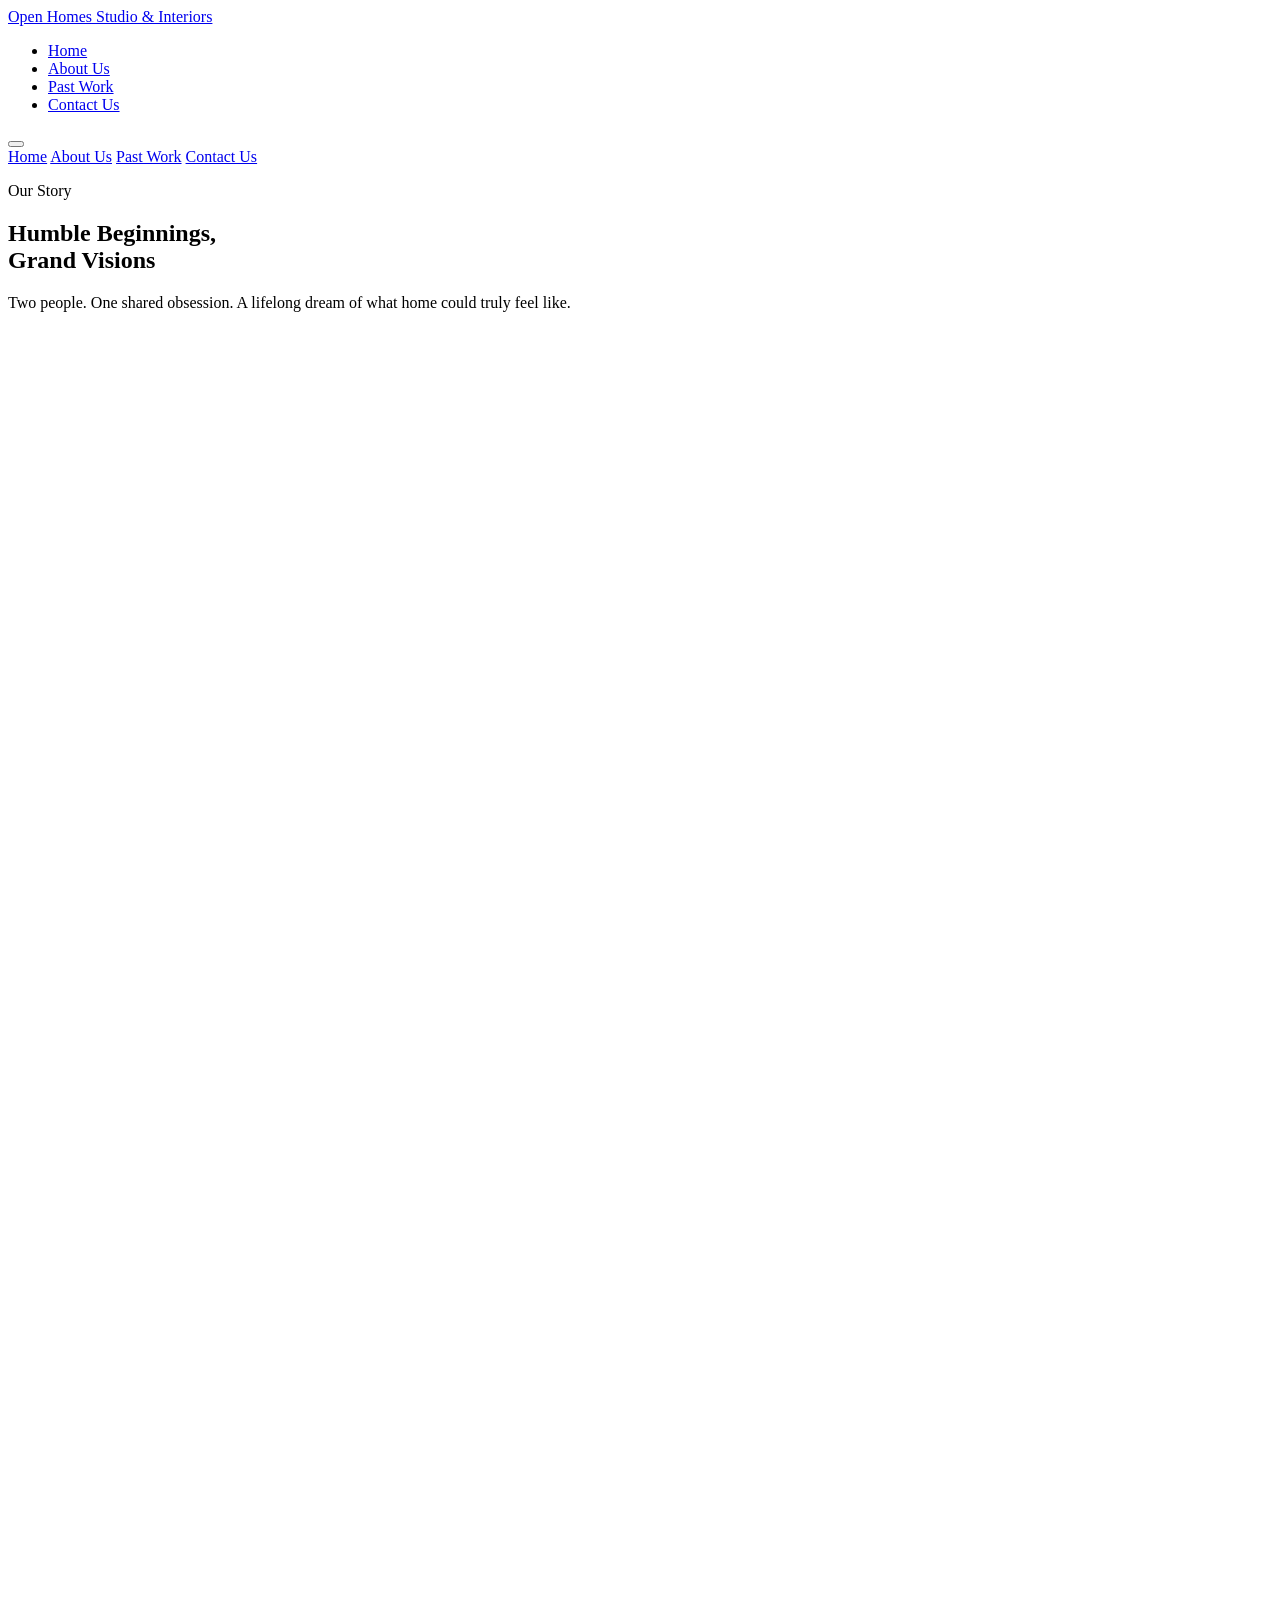
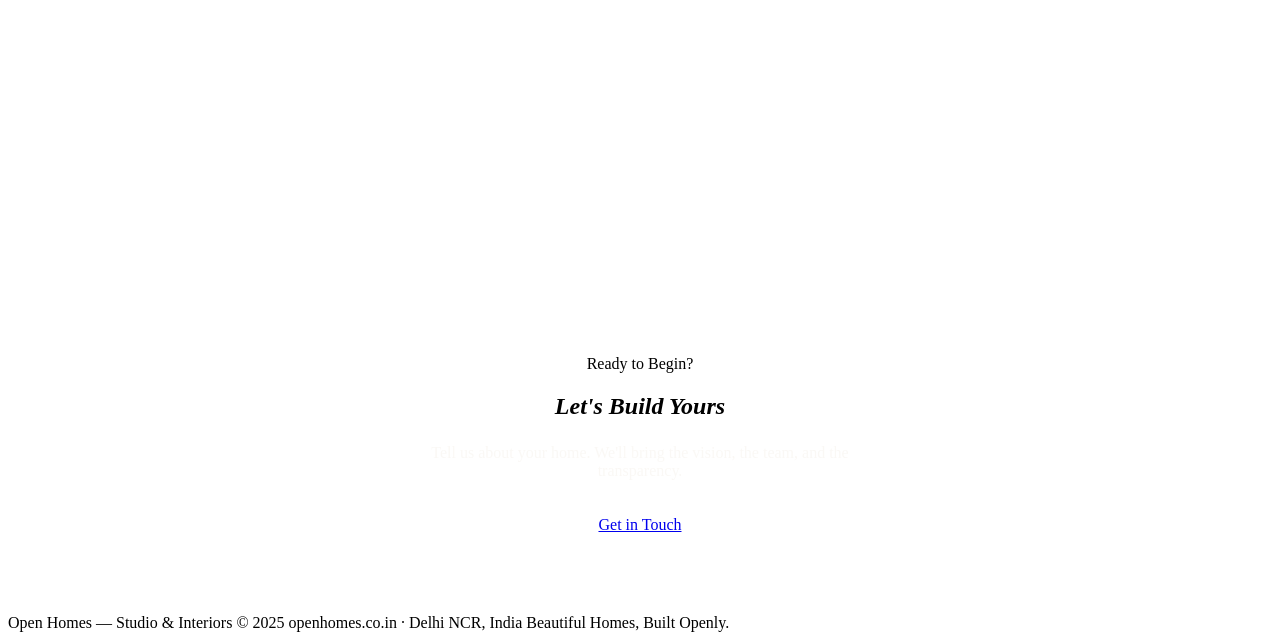
==== about.html @ 8b976450 "Add files via upload" ====
<!DOCTYPE html>
<html lang="en">
<head>
  <meta charset="UTF-8">
  <meta name="viewport" content="width=device-width, initial-scale=1.0">
  <title>About Us — Open Homes Studio &amp; Interiors</title>
  <meta name="description" content="The story behind Open Homes — a father-son duo who turned a lifelong dream of openness and light into a studio built on transparency and beautiful craft.">
  <link rel="stylesheet" href="css/style.css">
  <style>
    .reveal { opacity: 0; transform: translateY(28px); transition: opacity 0.7s ease, transform 0.7s ease; }
    .reveal.revealed { opacity: 1; transform: none; }
    .values-row {
      max-width: var(--max-w); margin: 80px auto 0;
      display: grid; grid-template-columns: repeat(3,1fr); gap: 2px;
      background: var(--border); border-radius: 4px; overflow:hidden;
    }
    .value-block { background: var(--white); padding: 36px 28px; }
    .value-block h4 { font-family: var(--font-display); font-size:1.3rem; margin-bottom: 10px; }
    .value-num { font-family: var(--font-display); font-size: 3rem; color: var(--gold); opacity: 0.25; line-height:1; margin-bottom: 8px; }
    @media(max-width:768px){
      .values-row { grid-template-columns: 1fr; }
    }
  </style>
</head>
<body>

<nav id="mainNav">
  <a href="index.html" class="nav-brand">
    <span class="brand-name">Open Homes</span>
    <span class="brand-tag">Studio &amp; Interiors</span>
  </a>
  <ul class="nav-links">
    <li><a href="index.html">Home</a></li>
    <li><a href="about.html">About Us</a></li>
    <li><a href="work.html">Past Work</a></li>
    <li><a href="contact.html" class="nav-cta">Contact Us</a></li>
  </ul>
  <button class="nav-hamburger" id="navHamburger" aria-label="Menu">
    <span></span><span></span><span></span>
  </button>
</nav>
<div class="mobile-menu" id="mobileMenu">
  <a href="index.html">Home</a>
  <a href="about.html">About Us</a>
  <a href="work.html">Past Work</a>
  <a href="contact.html">Contact Us</a>
</div>

<!-- HERO -->
<section id="about-hero">
  <p class="section-eyebrow">Our Story</p>
  <h1>Humble Beginnings,<br>Grand Visions</h1>
  <p>Two people. One shared obsession. A lifelong dream of what home could truly feel like.</p>
</section>

<!-- STORY SECTIONS -->
<section id="about-story">

  <!-- Chapter 1 -->
  <div class="about-story-grid reveal" style="max-width:var(--max-w);margin:0 auto 80px;">
    <div class="about-img-block ph-1">
      [ Rajiv — Dubai days ]
    </div>
    <div class="about-text">
      <p class="section-eyebrow">Chapter One</p>
      <h2>A Dream Deferred in Dubai</h2>
      <div class="threshold"></div>
      <p>
        Rajiv spent over two decades in Dubai building a career, a family and a quiet collection of things he admired: the way sunlight moves across a polished stone floor, the weight of a well-made door handle, the way a room can feel like an exhale.
      </p>
      <p>
        Living in the Gulf exposed him to a standard of residential design India rarely talked about — and a transparency of process he had come to expect. When he decided to return home, he did not want to compromise. He wanted to build that house. The right one. His way.
      </p>
      <p>
        What followed was not simple. Finding craftsmen who understood his vision was hard. Finding an interior firm that would be open about costs, timelines and trade-offs was harder. He ended up doing much of it himself — learning, failing, starting over.
      </p>
    </div>
  </div>

  <!-- Chapter 2 -->
  <div class="about-story-grid reverse reveal" style="max-width:var(--max-w);margin:0 auto 80px;">
    <div class="about-img-block ph-3">
      [ Arjun — IIT / IIM days ]
    </div>
    <div class="about-text">
      <p class="section-eyebrow">Chapter Two</p>
      <h2>The Son Who Couldn't Stop Building</h2>
      <div class="threshold"></div>
      <p>
        Arjun's IIT-Delhi engineering years taught him to see problems as systems. His IIM-Ahmedabad MBA sharpened his instinct for what clients really want versus what they say they want. But what neither institution taught him — and what living in one flat after another slowly did — was how much a home can diminish you.
      </p>
      <p>
        Cramped corridors. No cross-ventilation. Rooms that never caught morning light. A kitchen that faced a wall. He began to realize that most homes in India were designed around maximising square footage sold, not around maximising how alive you felt inside them.
      </p>
      <p>
        So he started investing in homes. Doing them up. Moving. Doing another one. Each time getting better — more precise about materials, more experimental with layout, more confident about what "openness" actually meant in a built space. By the third home, his friends were asking him to do theirs.
      </p>
    </div>
  </div>

  <!-- Chapter 3 -->
  <div class="about-story-grid reveal" style="max-width:var(--max-w);margin:0 auto 0;">
    <div class="about-img-block ph-2">
      [ Father + Son — First Site Visit ]
    </div>
    <div class="about-text">
      <p class="section-eyebrow">Chapter Three</p>
      <h2>Where Open Homes Began</h2>
      <div class="threshold"></div>
      <p>
        When Rajiv's villa project started, Arjun joined him. It was the first time they worked together on something neither fully controlled — and the first time they realized how much their perspectives complemented each other. Rajiv's eye for the luxurious. Arjun's discipline around process and cost.
      </p>
      <p>
        The villa turned out beautifully. Fittings imported from Dubai — Gessi taps, Porcelanosa tiles, crystal chandeliers. A team of craftsmen who spent weeks studying Pinterest boards until the execution was pixel-perfect. Civil changes that doubled the light in the living room. A home that felt, for the first time, like it was breathing.
      </p>
      <p>
        When three families on the same street asked "Who did this?", the answer became the business. Open Homes — Studio &amp; Interiors was born not from ambition, but from a shared answer to a question they had each spent years asking themselves: <em>why should beautiful homes be a secret?</em>
      </p>
    </div>
  </div>

  <!-- Philosophy Values -->
  <div style="max-width:var(--max-w);margin:100px auto 0;">
    <div class="text-center reveal">
      <p class="section-eyebrow">What We Stand For</p>
      <h2>The Open <span style="color:var(--gold)">Philosophy</span></h2>
      <div class="threshold-center"></div>
      <p style="max-width:520px;margin:0 auto 0">"Open" is not just our name. It is the lens through which we design every room and run every project.</p>
    </div>
  </div>

  <div class="values-row reveal">
    <div class="value-block">
      <div class="value-num">I</div>
      <h4>Open Design</h4>
      <p>We design for airflow, natural light and Vaastu alignment. Every layout change we propose starts with a single question: does this make the space breathe? We believe openness in a home is not a luxury — it is a right.</p>
    </div>
    <div class="value-block">
      <div class="value-num">II</div>
      <h4>Open Process</h4>
      <p>We share quotations line-by-line. We send weekly photo updates from the site. We tell you about delays before they become problems. We have never believed that keeping clients in the dark protects anyone — least of all the project.</p>
    </div>
    <div class="value-block">
      <div class="value-num">III</div>
      <h4>Open Sourcing</h4>
      <p>We do not have preferred vendor lock-ins. We source the best material for your brief — whether that is a local Rajasthani stone quarry, a Noida hardware market, or a supplier in Dubai who ships to India. Your home deserves the right material, not our margin.</p>
    </div>
  </div>

</section>

<!-- CTA -->
<section style="background:var(--charcoal);padding:80px 40px;text-align:center;">
  <p class="section-eyebrow" style="color:var(--gold)">Ready to Begin?</p>
  <h2 style="color:var(--ivory);font-style:italic;margin-bottom:24px;">Let's Build Yours</h2>
  <p style="color:rgba(247,243,238,0.6);max-width:440px;margin:0 auto 36px;">Tell us about your home. We'll bring the vision, the team, and the transparency.</p>
  <a href="contact.html" class="btn-primary">Get in Touch</a>
</section>

<footer>
  <span class="footer-brand">Open Homes — Studio &amp; Interiors</span>
  <span>© 2025 openhomes.co.in · Delhi NCR, India</span>
  <span>Beautiful Homes, Built Openly.</span>
</footer>

<script src="js/main.js"></script>
</body>
</html>
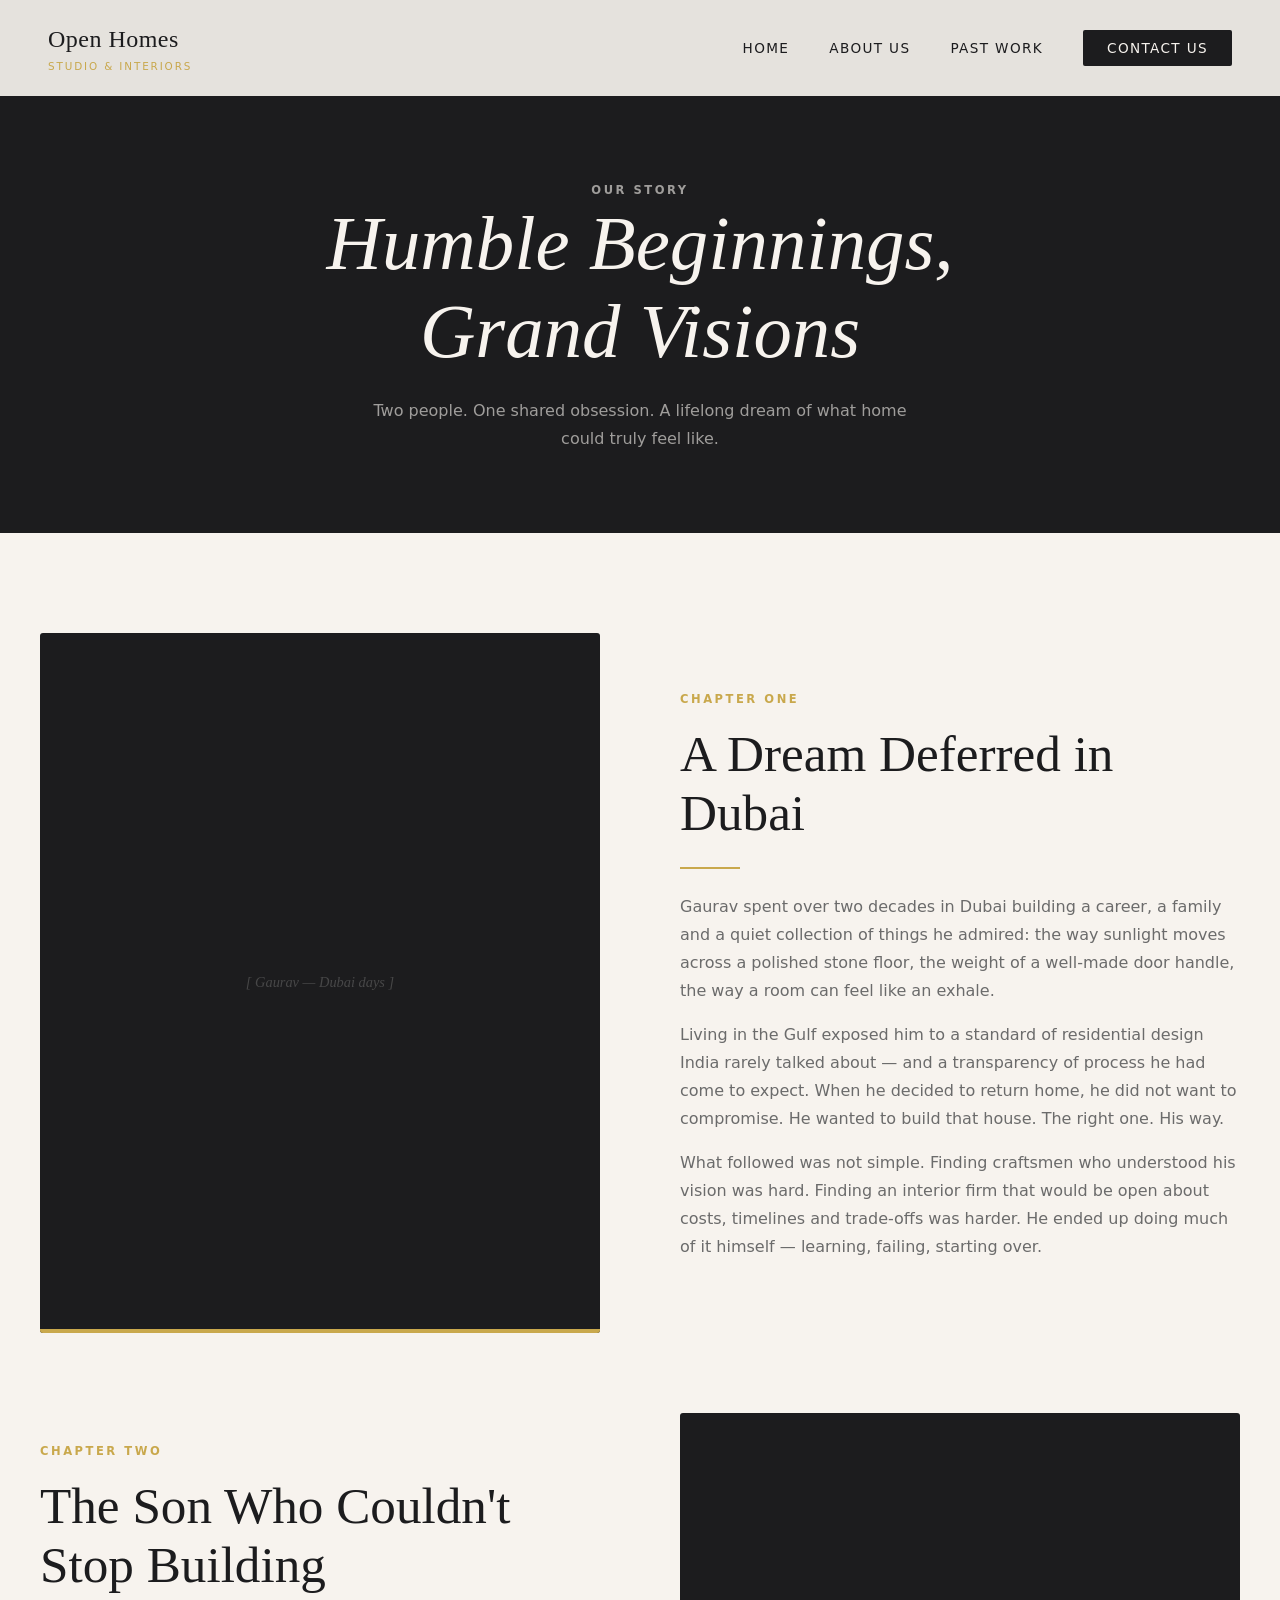
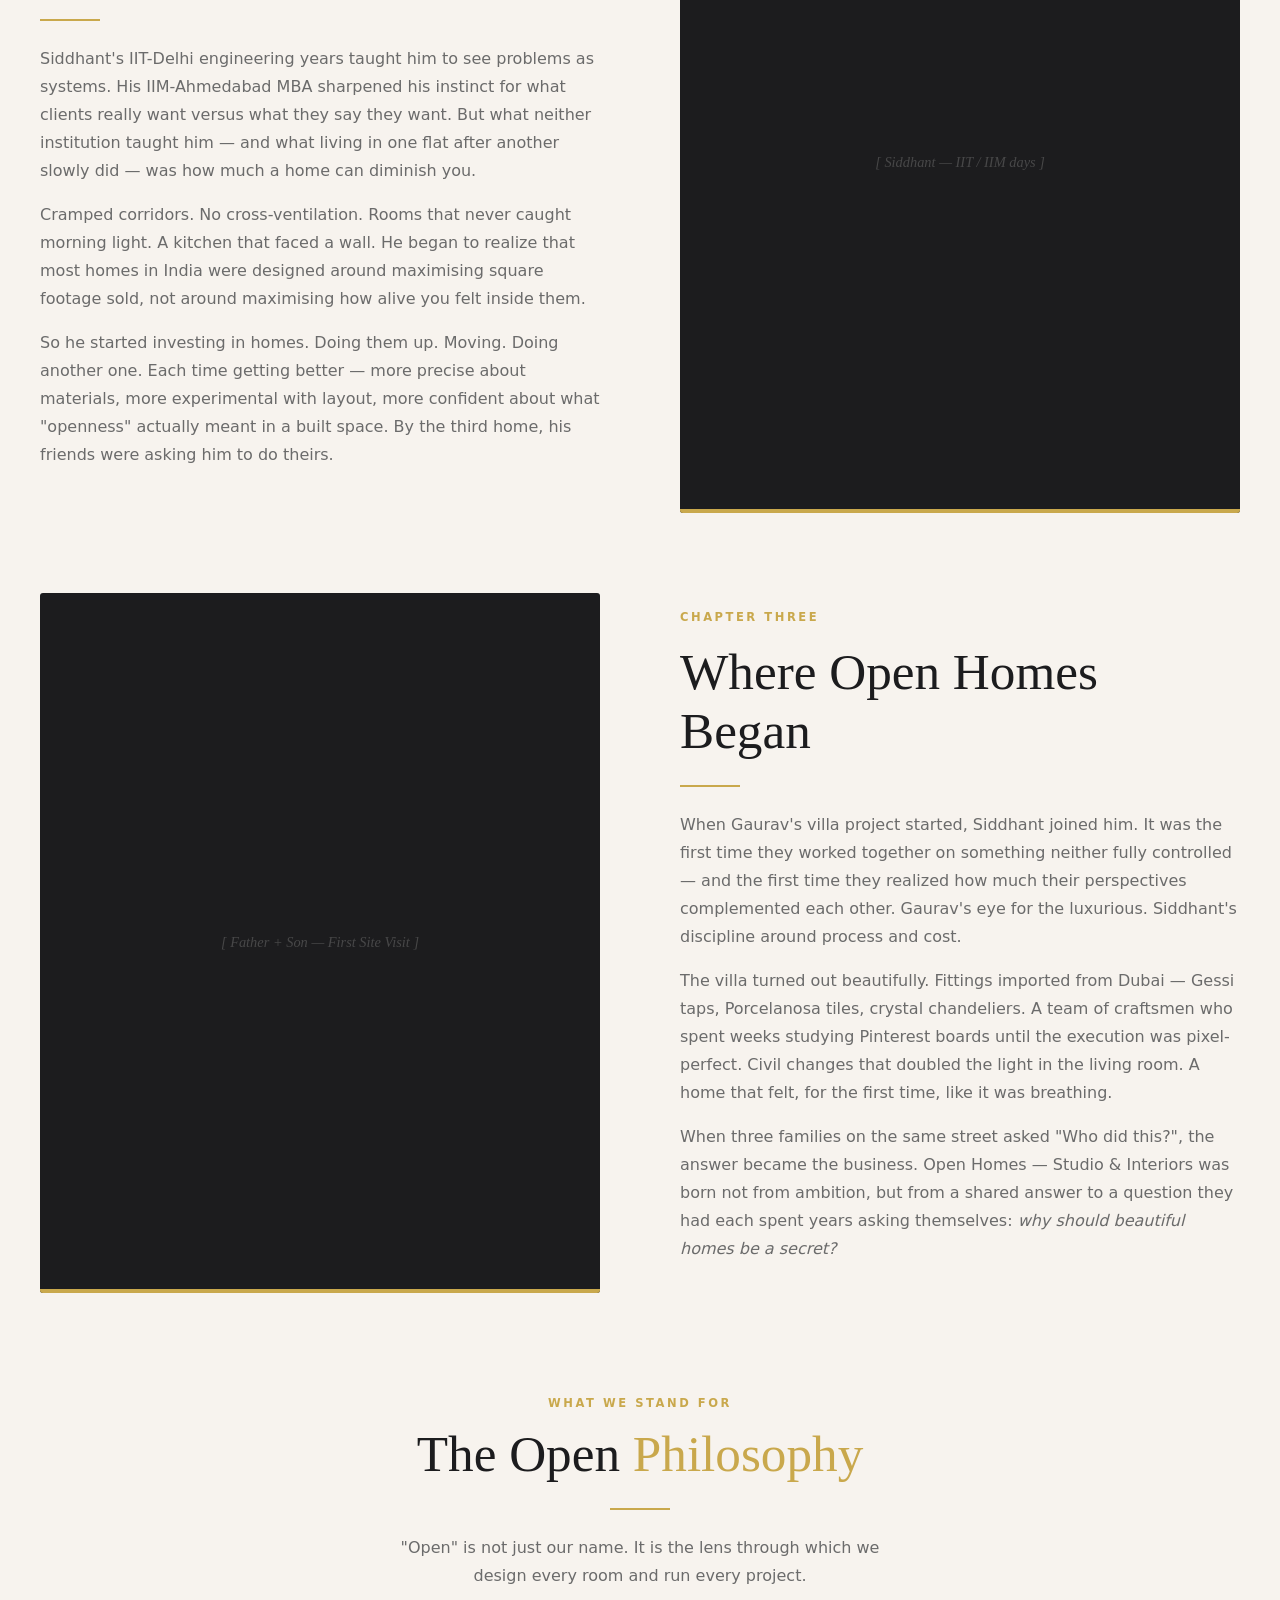
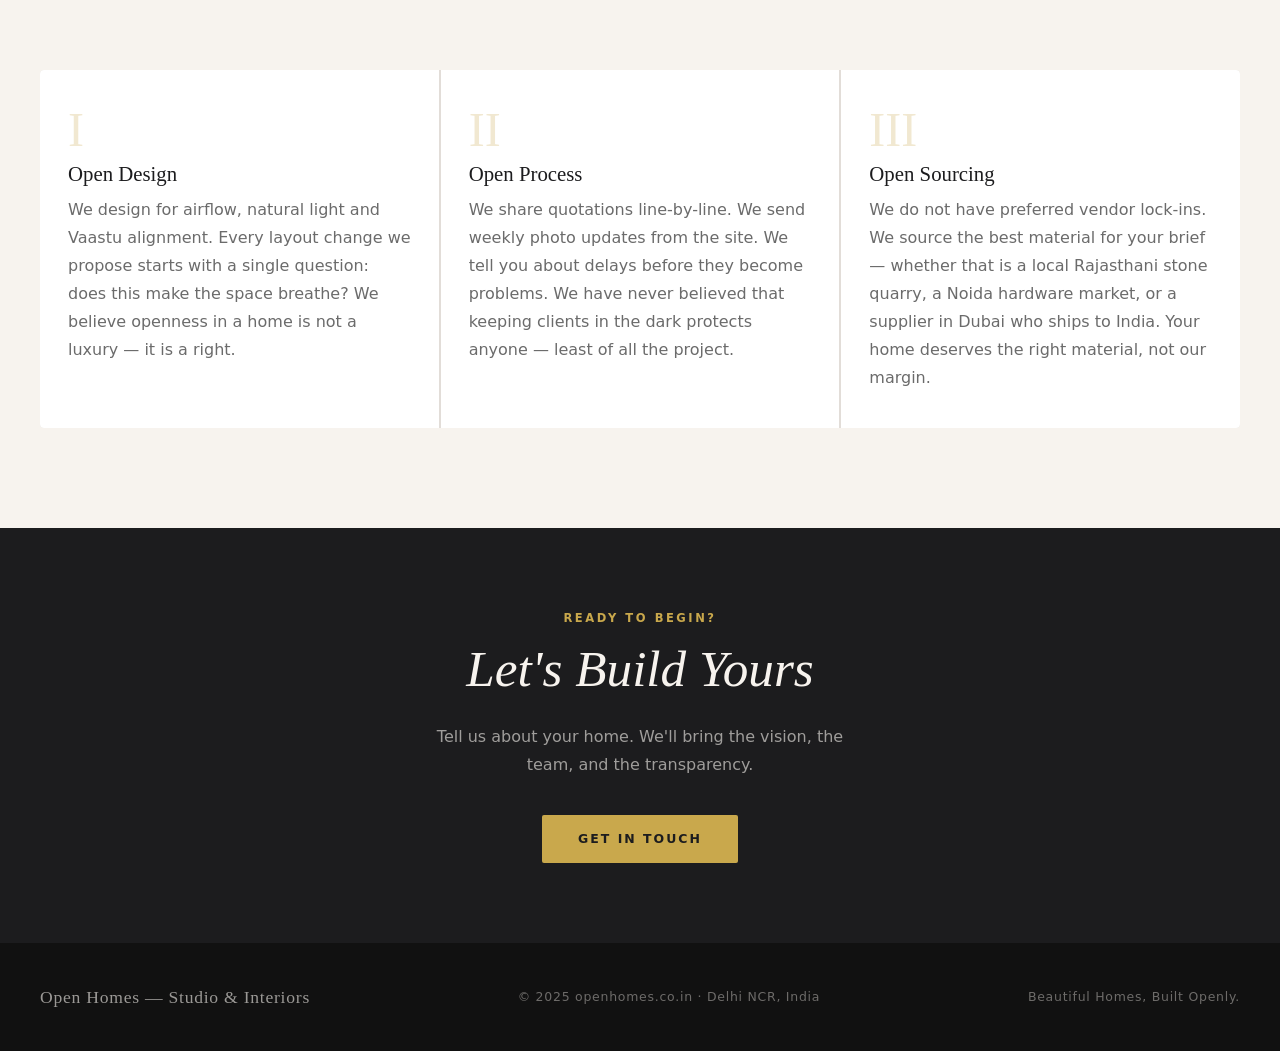
==== commit 561d1137: "Update about.html" ====
--- a/about.html
+++ b/about.html
@@ -59,14 +59,14 @@
   <!-- Chapter 1 -->
   <div class="about-story-grid reveal" style="max-width:var(--max-w);margin:0 auto 80px;">
     <div class="about-img-block ph-1">
-      [ Rajiv — Dubai days ]
+      [ Gaurav — Dubai days ]
     </div>
     <div class="about-text">
       <p class="section-eyebrow">Chapter One</p>
       <h2>A Dream Deferred in Dubai</h2>
       <div class="threshold"></div>
       <p>
-        Rajiv spent over two decades in Dubai building a career, a family and a quiet collection of things he admired: the way sunlight moves across a polished stone floor, the weight of a well-made door handle, the way a room can feel like an exhale.
+        Gaurav spent over two decades in Dubai building a career, a family and a quiet collection of things he admired: the way sunlight moves across a polished stone floor, the weight of a well-made door handle, the way a room can feel like an exhale.
       </p>
       <p>
         Living in the Gulf exposed him to a standard of residential design India rarely talked about — and a transparency of process he had come to expect. When he decided to return home, he did not want to compromise. He wanted to build that house. The right one. His way.
@@ -80,14 +80,14 @@
   <!-- Chapter 2 -->
   <div class="about-story-grid reverse reveal" style="max-width:var(--max-w);margin:0 auto 80px;">
     <div class="about-img-block ph-3">
-      [ Arjun — IIT / IIM days ]
+      [ Siddhant — IIT / IIM days ]
     </div>
     <div class="about-text">
       <p class="section-eyebrow">Chapter Two</p>
       <h2>The Son Who Couldn't Stop Building</h2>
       <div class="threshold"></div>
       <p>
-        Arjun's IIT-Delhi engineering years taught him to see problems as systems. His IIM-Ahmedabad MBA sharpened his instinct for what clients really want versus what they say they want. But what neither institution taught him — and what living in one flat after another slowly did — was how much a home can diminish you.
+        Siddhant's IIT-Delhi engineering years taught him to see problems as systems. His IIM-Ahmedabad MBA sharpened his instinct for what clients really want versus what they say they want. But what neither institution taught him — and what living in one flat after another slowly did — was how much a home can diminish you.
       </p>
       <p>
         Cramped corridors. No cross-ventilation. Rooms that never caught morning light. A kitchen that faced a wall. He began to realize that most homes in India were designed around maximising square footage sold, not around maximising how alive you felt inside them.
@@ -108,7 +108,7 @@
       <h2>Where Open Homes Began</h2>
       <div class="threshold"></div>
       <p>
-        When Rajiv's villa project started, Arjun joined him. It was the first time they worked together on something neither fully controlled — and the first time they realized how much their perspectives complemented each other. Rajiv's eye for the luxurious. Arjun's discipline around process and cost.
+        When Gaurav's villa project started, Siddhant joined him. It was the first time they worked together on something neither fully controlled — and the first time they realized how much their perspectives complemented each other. Gaurav's eye for the luxurious. Siddhant's discipline around process and cost.
       </p>
       <p>
         The villa turned out beautifully. Fittings imported from Dubai — Gessi taps, Porcelanosa tiles, crystal chandeliers. A team of craftsmen who spent weeks studying Pinterest boards until the execution was pixel-perfect. Civil changes that doubled the light in the living room. A home that felt, for the first time, like it was breathing.
--- a/css/style.css
+++ b/css/style.css
@@ -0,0 +1,854 @@
+/* =========================================
+   OPEN HOMES — Studio & Interiors
+   Design System
+   ========================================= */
+
+@import url('https://fonts.googleapis.com/css2?family=Cormorant+Garamond:ital,wght@0,300;0,400;0,500;0,600;1,300;1,400&family=DM+Sans:wght@300;400;500;600&display=swap');
+
+:root {
+  --charcoal: #1C1C1E;
+  --ivory: #F7F3EE;
+  --gold: #C9A84C;
+  --gold-light: #E8D5A3;
+  --sage: #8FA98C;
+  --white: #FFFFFF;
+  --text-muted: #6B6B6B;
+  --border: #E2DDD8;
+
+  --font-display: 'Cormorant Garamond', Georgia, serif;
+  --font-body: 'DM Sans', system-ui, sans-serif;
+
+  --max-w: 1280px;
+  --section-pad: 100px 40px;
+}
+
+*, *::before, *::after { box-sizing: border-box; margin: 0; padding: 0; }
+
+html { scroll-behavior: smooth; }
+
+body {
+  font-family: var(--font-body);
+  background: var(--ivory);
+  color: var(--charcoal);
+  font-size: 16px;
+  line-height: 1.6;
+  -webkit-font-smoothing: antialiased;
+}
+
+/* ─── TYPOGRAPHY ─── */
+h1, h2, h3, h4 {
+  font-family: var(--font-display);
+  font-weight: 400;
+  line-height: 1.15;
+}
+
+h1 { font-size: clamp(2.8rem, 6vw, 5.5rem); }
+h2 { font-size: clamp(2rem, 4vw, 3.2rem); }
+h3 { font-size: clamp(1.4rem, 2.5vw, 2rem); }
+h4 { font-size: 1.2rem; }
+
+p { font-size: 1rem; line-height: 1.75; color: var(--text-muted); }
+
+/* ─── NAV ─── */
+nav {
+  position: fixed;
+  top: 0; left: 0; right: 0;
+  z-index: 1000;
+  display: flex;
+  align-items: center;
+  justify-content: space-between;
+  padding: 20px 48px;
+  background: rgba(247, 243, 238, 0.92);
+  backdrop-filter: blur(12px);
+  border-bottom: 1px solid transparent;
+  transition: border-color 0.3s, box-shadow 0.3s;
+}
+
+nav.scrolled {
+  border-bottom-color: var(--border);
+  box-shadow: 0 2px 24px rgba(0,0,0,0.06);
+}
+
+.nav-brand {
+  display: flex; flex-direction: column;
+  text-decoration: none;
+}
+.nav-brand .brand-name {
+  font-family: var(--font-display);
+  font-size: 1.5rem;
+  font-weight: 500;
+  color: var(--charcoal);
+  letter-spacing: 0.02em;
+}
+.nav-brand .brand-tag {
+  font-size: 0.65rem;
+  text-transform: uppercase;
+  letter-spacing: 0.18em;
+  color: var(--gold);
+  font-weight: 500;
+}
+
+.nav-links {
+  display: flex; gap: 40px; list-style: none;
+}
+.nav-links a {
+  text-decoration: none;
+  font-size: 0.85rem;
+  font-weight: 500;
+  letter-spacing: 0.1em;
+  text-transform: uppercase;
+  color: var(--charcoal);
+  position: relative;
+  transition: color 0.2s;
+}
+.nav-links a::after {
+  content: '';
+  position: absolute;
+  bottom: -4px; left: 0;
+  width: 0; height: 1px;
+  background: var(--gold);
+  transition: width 0.3s;
+}
+.nav-links a:hover { color: var(--gold); }
+.nav-links a:hover::after { width: 100%; }
+
+.nav-cta {
+  background: var(--charcoal);
+  color: var(--ivory) !important;
+  padding: 10px 24px;
+  border-radius: 2px;
+  transition: background 0.2s !important;
+}
+.nav-cta:hover { background: var(--gold) !important; }
+.nav-cta::after { display: none !important; }
+
+/* hamburger */
+.nav-hamburger {
+  display: none; flex-direction: column; gap: 5px;
+  background: none; border: none; cursor: pointer; padding: 4px;
+}
+.nav-hamburger span {
+  display: block; width: 24px; height: 1.5px;
+  background: var(--charcoal); transition: all 0.3s;
+}
+.mobile-menu {
+  display: none; position: fixed;
+  top: 72px; left: 0; right: 0;
+  background: var(--ivory);
+  padding: 24px 40px 32px;
+  border-bottom: 1px solid var(--border);
+  z-index: 999;
+  flex-direction: column; gap: 20px;
+}
+.mobile-menu.open { display: flex; }
+.mobile-menu a {
+  text-decoration: none; font-size: 1.1rem;
+  font-weight: 500; color: var(--charcoal);
+  letter-spacing: 0.05em;
+}
+
+/* ─── THRESHOLD LINE (signature element) ─── */
+.threshold {
+  width: 60px; height: 2px;
+  background: var(--gold);
+  margin: 24px 0;
+}
+
+.threshold-center {
+  width: 60px; height: 2px;
+  background: var(--gold);
+  margin: 24px auto;
+}
+
+/* ─── SECTION WRAPPER ─── */
+.section { padding: var(--section-pad); }
+.container { max-width: var(--max-w); margin: 0 auto; }
+
+.section-eyebrow {
+  font-size: 0.72rem;
+  text-transform: uppercase;
+  letter-spacing: 0.22em;
+  color: var(--gold);
+  font-weight: 600;
+  margin-bottom: 12px;
+}
+
+/* ─── HERO / STORY SECTION ─── */
+#home {
+  padding-top: 0;
+  min-height: 100vh;
+  display: flex; align-items: center;
+  background: var(--charcoal);
+  color: var(--ivory);
+  overflow: hidden;
+  position: relative;
+}
+
+.hero-bg-text {
+  position: absolute;
+  top: 50%; left: 50%;
+  transform: translate(-50%, -50%);
+  font-family: var(--font-display);
+  font-size: clamp(8rem, 20vw, 18rem);
+  color: rgba(255,255,255,0.025);
+  white-space: nowrap;
+  pointer-events: none;
+  user-select: none;
+  letter-spacing: -0.02em;
+}
+
+.hero-inner {
+  display: grid;
+  grid-template-columns: 1fr 2fr;
+  gap: 80px;
+  max-width: var(--max-w);
+  margin: 0 auto;
+  padding: 140px 40px 80px;
+  width: 100%;
+}
+
+.hero-story { position: relative; z-index: 1; }
+.hero-story .section-eyebrow { color: var(--gold); }
+.hero-story h1 {
+  color: var(--ivory);
+  font-style: italic;
+  margin-bottom: 24px;
+}
+.hero-story h1 span { color: var(--gold); font-style: normal; }
+.hero-story p { color: rgba(247,243,238,0.7); }
+
+.hero-tagline {
+  margin-top: 40px;
+  padding-top: 32px;
+  border-top: 1px solid rgba(255,255,255,0.1);
+}
+.hero-tagline .big-tag {
+  font-family: var(--font-display);
+  font-size: clamp(1rem, 2vw, 1.4rem);
+  font-style: italic;
+  color: var(--gold-light);
+  letter-spacing: 0.02em;
+}
+
+/* Hero gallery */
+.hero-gallery {
+  position: relative; z-index: 1;
+  display: grid;
+  grid-template-columns: 1fr 1fr;
+  grid-template-rows: auto auto;
+  gap: 16px;
+}
+
+.gallery-card {
+  border-radius: 3px;
+  overflow: hidden;
+  position: relative;
+  background: rgba(255,255,255,0.04);
+  border: 1px solid rgba(255,255,255,0.08);
+}
+
+.gallery-card-img {
+  width: 100%; aspect-ratio: 4/3;
+  object-fit: cover;
+  display: block;
+  transition: transform 0.6s ease;
+}
+
+.gallery-card:hover .gallery-card-img { transform: scale(1.04); }
+
+.gallery-card.tall { grid-row: span 2; }
+.gallery-card.tall .gallery-card-img { aspect-ratio: 3/4; height: 100%; }
+
+.gallery-caption {
+  position: absolute; bottom: 0; left: 0; right: 0;
+  padding: 20px 16px 16px;
+  background: linear-gradient(transparent, rgba(0,0,0,0.7));
+  color: var(--ivory);
+}
+.gallery-caption h4 {
+  font-family: var(--font-display);
+  font-size: 1rem; font-weight: 400;
+  margin-bottom: 2px;
+}
+.gallery-caption p {
+  font-size: 0.72rem; color: rgba(247,243,238,0.65);
+  text-transform: uppercase; letter-spacing: 0.1em;
+  line-height: 1.3;
+}
+
+/* placeholder gradients for images */
+.img-placeholder {
+  width: 100%; height: 100%;
+  min-height: 200px;
+  display: flex; align-items: center; justify-content: center;
+  font-family: var(--font-display);
+  font-style: italic;
+  color: rgba(255,255,255,0.25);
+  font-size: 0.85rem;
+}
+
+.ph-1 { background: linear-gradient(135deg, #2a2318 0%, #3d3020 50%, #1a1810 100%); }
+.ph-2 { background: linear-gradient(135deg, #1e2820 0%, #253022 100%); }
+.ph-3 { background: linear-gradient(135deg, #1d1f2a 0%, #252730 100%); }
+.ph-4 { background: linear-gradient(135deg, #2a1e1a 0%, #321e18 100%); }
+
+/* ─── OFFERINGS SECTION ─── */
+#offerings {
+  background: var(--white);
+  padding: 100px 40px;
+}
+
+.offerings-header { text-align: center; margin-bottom: 64px; }
+.offerings-header h2 span { color: var(--gold); }
+
+.packages-grid {
+  display: grid;
+  grid-template-columns: repeat(4, 1fr);
+  gap: 2px;
+  max-width: var(--max-w);
+  margin: 0 auto;
+  background: var(--border);
+  border-radius: 4px;
+  overflow: hidden;
+}
+
+.package-card {
+  background: var(--white);
+  padding: 40px 28px;
+  position: relative;
+  transition: background 0.3s;
+  cursor: default;
+  display: flex; flex-direction: column;
+}
+
+.package-card.featured {
+  background: var(--charcoal);
+}
+
+.package-card:hover { background: var(--ivory); }
+.package-card.featured:hover { background: #2a2a2c; }
+
+.package-tier {
+  font-size: 0.68rem;
+  text-transform: uppercase;
+  letter-spacing: 0.2em;
+  color: var(--gold);
+  font-weight: 600;
+  margin-bottom: 16px;
+}
+
+.package-name {
+  font-family: var(--font-display);
+  font-size: 2rem;
+  font-weight: 400;
+  margin-bottom: 8px;
+  color: var(--charcoal);
+}
+
+.package-card.featured .package-name { color: var(--ivory); }
+
+.package-price {
+  font-size: 0.85rem;
+  color: var(--text-muted);
+  margin-bottom: 28px;
+  padding-bottom: 24px;
+  border-bottom: 1px solid var(--border);
+}
+.package-card.featured .package-price { color: rgba(247,243,238,0.5); border-color: rgba(255,255,255,0.1); }
+
+.package-price strong {
+  display: block;
+  font-family: var(--font-display);
+  font-size: 1.5rem;
+  color: var(--charcoal);
+  font-weight: 500;
+  margin-bottom: 2px;
+}
+.package-card.featured .package-price strong { color: var(--gold); }
+
+.package-features { list-style: none; flex: 1; }
+.package-features li {
+  font-size: 0.88rem;
+  color: var(--text-muted);
+  padding: 7px 0;
+  border-bottom: 1px solid var(--border);
+  display: flex; align-items: flex-start; gap: 8px;
+  line-height: 1.4;
+}
+.package-card.featured .package-features li { color: rgba(247,243,238,0.65); border-color: rgba(255,255,255,0.08); }
+
+.package-features li::before {
+  content: '—';
+  color: var(--gold);
+  flex-shrink: 0;
+  font-size: 0.75rem;
+  margin-top: 2px;
+}
+
+.package-cta {
+  margin-top: 32px;
+  display: inline-block;
+  padding: 12px 0;
+  font-size: 0.78rem;
+  text-transform: uppercase;
+  letter-spacing: 0.15em;
+  font-weight: 600;
+  color: var(--gold);
+  text-decoration: none;
+  border-bottom: 1px solid var(--gold);
+  transition: color 0.2s, border-color 0.2s;
+  cursor: pointer;
+  background: none; border-left: none; border-top: none; border-right: none;
+}
+.package-cta:hover { color: var(--charcoal); border-color: var(--charcoal); }
+.package-card.featured .package-cta:hover { color: var(--ivory); border-color: var(--ivory); }
+
+/* ─── CONTACT SECTION ─── */
+#contact-section, #contact {
+  background: var(--ivory);
+  padding: 100px 40px;
+}
+
+#contact { background: var(--charcoal); }
+
+.contact-inner {
+  display: grid;
+  grid-template-columns: 1fr 1.6fr;
+  gap: 80px;
+  max-width: var(--max-w);
+  margin: 0 auto;
+  align-items: start;
+}
+
+.contact-info .section-eyebrow { }
+
+.contact-info h2 { margin-bottom: 16px; }
+
+#contact .contact-info h2 { color: var(--ivory); }
+#contact .contact-info p { color: rgba(247,243,238,0.6); }
+#contact .section-eyebrow { color: var(--gold); }
+
+.contact-detail {
+  margin-top: 40px;
+  display: flex; flex-direction: column; gap: 20px;
+}
+
+.contact-item {
+  display: flex; align-items: flex-start; gap: 16px;
+}
+
+.contact-icon {
+  width: 40px; height: 40px;
+  border: 1px solid var(--border);
+  display: flex; align-items: center; justify-content: center;
+  flex-shrink: 0; font-size: 1.1rem; border-radius: 2px;
+}
+
+#contact .contact-icon {
+  border-color: rgba(255,255,255,0.12);
+  background: rgba(255,255,255,0.04);
+}
+
+.contact-item-text strong {
+  display: block; font-size: 0.75rem;
+  text-transform: uppercase; letter-spacing: 0.12em;
+  color: var(--gold); margin-bottom: 4px; font-weight: 600;
+}
+
+.contact-item-text span {
+  font-size: 0.92rem; color: var(--text-muted);
+}
+
+#contact .contact-item-text span { color: rgba(247,243,238,0.6); }
+
+/* form */
+.contact-form {
+  background: var(--white);
+  padding: 48px 44px;
+  border-radius: 3px;
+  box-shadow: 0 8px 48px rgba(0,0,0,0.08);
+}
+
+#contact .contact-form {
+  background: rgba(255,255,255,0.06);
+  border: 1px solid rgba(255,255,255,0.1);
+  box-shadow: none;
+}
+
+.form-row {
+  display: grid;
+  grid-template-columns: 1fr 1fr;
+  gap: 20px;
+}
+
+.form-group { margin-bottom: 20px; }
+
+.form-group label {
+  display: block;
+  font-size: 0.72rem;
+  text-transform: uppercase;
+  letter-spacing: 0.14em;
+  font-weight: 600;
+  color: var(--charcoal);
+  margin-bottom: 8px;
+}
+
+#contact .form-group label { color: rgba(247,243,238,0.7); }
+
+.form-group input,
+.form-group select,
+.form-group textarea {
+  width: 100%;
+  padding: 12px 16px;
+  border: 1px solid var(--border);
+  border-radius: 2px;
+  background: var(--ivory);
+  font-family: var(--font-body);
+  font-size: 0.9rem;
+  color: var(--charcoal);
+  outline: none;
+  transition: border-color 0.2s;
+  appearance: none;
+}
+
+#contact .form-group input,
+#contact .form-group select,
+#contact .form-group textarea {
+  background: rgba(255,255,255,0.07);
+  border-color: rgba(255,255,255,0.12);
+  color: var(--ivory);
+}
+
+.form-group input:focus,
+.form-group select:focus,
+.form-group textarea:focus { border-color: var(--gold); }
+
+.form-group textarea { height: 120px; resize: none; }
+
+.form-group select option { background: var(--charcoal); color: var(--ivory); }
+
+.form-submit {
+  width: 100%;
+  padding: 16px;
+  background: var(--charcoal);
+  color: var(--ivory);
+  border: none;
+  font-family: var(--font-body);
+  font-size: 0.8rem;
+  text-transform: uppercase;
+  letter-spacing: 0.18em;
+  font-weight: 600;
+  cursor: pointer;
+  border-radius: 2px;
+  transition: background 0.25s;
+}
+.form-submit:hover { background: var(--gold); }
+
+#contact .form-submit { background: var(--gold); color: var(--charcoal); }
+#contact .form-submit:hover { background: var(--ivory); }
+
+.form-note {
+  font-size: 0.72rem;
+  color: var(--text-muted);
+  margin-top: 12px;
+  text-align: center;
+}
+#contact .form-note { color: rgba(247,243,238,0.35); }
+
+.form-success {
+  display: none;
+  text-align: center;
+  padding: 40px;
+  font-family: var(--font-display);
+  font-size: 1.5rem;
+  color: var(--gold);
+  font-style: italic;
+}
+
+/* ─── FOOTER ─── */
+footer {
+  background: #111;
+  color: rgba(247,243,238,0.4);
+  padding: 40px;
+  display: flex;
+  align-items: center;
+  justify-content: space-between;
+  font-size: 0.78rem;
+  letter-spacing: 0.06em;
+}
+
+footer .footer-brand {
+  font-family: var(--font-display);
+  font-size: 1.1rem;
+  color: rgba(247,243,238,0.6);
+}
+
+/* ─── PAGE: ABOUT ─── */
+#about-hero {
+  padding: 160px 40px 80px;
+  background: var(--charcoal);
+  text-align: center;
+}
+#about-hero h1 { color: var(--ivory); font-style: italic; }
+#about-hero p { color: rgba(247,243,238,0.6); max-width: 560px; margin: 20px auto 0; }
+
+#about-story {
+  padding: 100px 40px;
+  background: var(--ivory);
+}
+
+.about-story-grid {
+  display: grid;
+  grid-template-columns: 1fr 1fr;
+  gap: 80px;
+  max-width: var(--max-w);
+  margin: 0 auto 80px;
+  align-items: center;
+}
+
+.about-story-grid.reverse { direction: rtl; }
+.about-story-grid.reverse > * { direction: ltr; }
+
+.about-img-block {
+  background: var(--charcoal);
+  aspect-ratio: 4/5;
+  border-radius: 3px;
+  display: flex; align-items: center; justify-content: center;
+  font-family: var(--font-display);
+  font-style: italic;
+  color: rgba(247,243,238,0.2);
+  font-size: 0.9rem;
+  position: relative; overflow: hidden;
+}
+
+.about-img-block::before {
+  content: '';
+  position: absolute; bottom: 0; left: 0; right: 0;
+  height: 4px; background: var(--gold);
+}
+
+.about-text h2 { margin-bottom: 16px; }
+.about-text p { margin-bottom: 16px; }
+
+.philosophy-grid {
+  max-width: var(--max-w); margin: 0 auto;
+  display: grid; grid-template-columns: repeat(3, 1fr); gap: 32px;
+}
+
+.philosophy-card {
+  padding: 36px 28px;
+  border: 1px solid var(--border);
+  border-radius: 3px;
+}
+
+.philosophy-card .icon { font-size: 1.8rem; margin-bottom: 16px; }
+.philosophy-card h4 { font-family: var(--font-display); font-size: 1.3rem; margin-bottom: 10px; }
+
+/* ─── PAGE: PAST WORK ─── */
+#work-hero {
+  padding: 160px 40px 80px;
+  background: var(--charcoal); text-align: center;
+}
+#work-hero h1 { color: var(--ivory); font-style: italic; }
+#work-hero p { color: rgba(247,243,238,0.6); max-width: 480px; margin: 16px auto 0; }
+
+#work-grid { padding: 80px 40px 100px; }
+
+.work-tiles {
+  display: grid;
+  grid-template-columns: repeat(2, 1fr);
+  gap: 24px;
+  max-width: var(--max-w); margin: 0 auto;
+}
+
+.work-tile {
+  position: relative; overflow: hidden;
+  border-radius: 3px; cursor: pointer;
+  background: var(--charcoal);
+  aspect-ratio: 16/10;
+  transition: transform 0.3s;
+}
+
+.work-tile:hover { transform: translateY(-4px); }
+.work-tile:hover .work-tile-overlay { opacity: 1; }
+
+.work-tile-bg {
+  width: 100%; height: 100%;
+  object-fit: cover; display: block;
+  transition: transform 0.5s;
+}
+.work-tile:hover .work-tile-bg { transform: scale(1.04); }
+
+.work-tile-ph {
+  width: 100%; height: 100%;
+  display: flex; align-items: center; justify-content: center;
+  font-family: var(--font-display);
+  font-style: italic;
+  color: rgba(255,255,255,0.15);
+}
+
+.work-tile-info {
+  position: absolute; bottom: 0; left: 0; right: 0;
+  padding: 32px 28px 24px;
+  background: linear-gradient(transparent, rgba(0,0,0,0.75));
+  color: var(--ivory);
+}
+
+.work-tile-info .work-type {
+  font-size: 0.68rem;
+  text-transform: uppercase; letter-spacing: 0.18em;
+  color: var(--gold); margin-bottom: 6px; display: block;
+}
+
+.work-tile-info h3 {
+  font-family: var(--font-display);
+  font-size: 1.5rem; font-weight: 400; color: var(--ivory);
+}
+
+.work-tile-overlay {
+  position: absolute; inset: 0;
+  background: rgba(201,168,76,0.12);
+  display: flex; align-items: center; justify-content: center;
+  opacity: 0; transition: opacity 0.3s;
+}
+
+.overlay-btn {
+  padding: 12px 28px;
+  border: 1px solid rgba(255,255,255,0.7);
+  color: var(--ivory);
+  font-size: 0.75rem; text-transform: uppercase;
+  letter-spacing: 0.14em; font-weight: 600;
+  border-radius: 2px; background: none;
+  cursor: pointer;
+  font-family: var(--font-body);
+  transition: background 0.2s, color 0.2s;
+}
+.overlay-btn:hover { background: var(--ivory); color: var(--charcoal); }
+
+/* ─── MODAL ─── */
+.modal-overlay {
+  display: none; position: fixed; inset: 0;
+  background: rgba(0,0,0,0.75); z-index: 2000;
+  padding: 40px; overflow-y: auto;
+  backdrop-filter: blur(6px);
+}
+
+.modal-overlay.open { display: flex; align-items: flex-start; justify-content: center; }
+
+.modal {
+  background: var(--ivory);
+  max-width: 900px; width: 100%;
+  border-radius: 4px; overflow: hidden;
+  position: relative;
+  margin: auto;
+}
+
+.modal-close {
+  position: absolute; top: 20px; right: 20px;
+  background: rgba(0,0,0,0.15); border: none;
+  width: 36px; height: 36px; border-radius: 50%;
+  cursor: pointer; font-size: 1.1rem;
+  color: var(--charcoal); z-index: 10;
+  display: flex; align-items: center; justify-content: center;
+  transition: background 0.2s;
+}
+.modal-close:hover { background: rgba(0,0,0,0.3); color: white; }
+
+.modal-hero {
+  background: var(--charcoal);
+  padding: 52px 48px 40px;
+}
+
+.modal-hero .work-type {
+  font-size: 0.7rem; text-transform: uppercase;
+  letter-spacing: 0.2em; color: var(--gold); margin-bottom: 10px; display: block;
+}
+
+.modal-hero h2 { color: var(--ivory); font-style: italic; margin-bottom: 10px; }
+.modal-hero p { color: rgba(247,243,238,0.6); max-width: 600px; }
+
+.modal-body { padding: 48px; }
+
+.modal-section { margin-bottom: 36px; }
+.modal-section h4 {
+  font-family: var(--font-display); font-size: 1.2rem;
+  margin-bottom: 14px; color: var(--charcoal);
+}
+
+.modal-tags { display: flex; flex-wrap: wrap; gap: 8px; }
+.modal-tag {
+  padding: 6px 14px;
+  border: 1px solid var(--border);
+  font-size: 0.78rem; border-radius: 2px;
+  color: var(--text-muted);
+}
+.modal-tag.highlight {
+  background: var(--gold); color: var(--charcoal);
+  border-color: var(--gold); font-weight: 600;
+}
+
+/* ─── UTILITIES ─── */
+.btn-primary {
+  display: inline-block;
+  padding: 14px 36px;
+  background: var(--gold);
+  color: var(--charcoal);
+  font-family: var(--font-body);
+  font-size: 0.78rem;
+  text-transform: uppercase;
+  letter-spacing: 0.16em;
+  font-weight: 600;
+  text-decoration: none;
+  border-radius: 2px;
+  border: none; cursor: pointer;
+  transition: background 0.2s, transform 0.2s;
+}
+.btn-primary:hover { background: #b8942e; transform: translateY(-1px); }
+
+.text-gold { color: var(--gold); }
+.text-center { text-align: center; }
+.mt-8 { margin-top: 8px; }
+.mt-16 { margin-top: 16px; }
+.mt-24 { margin-top: 24px; }
+.mt-32 { margin-top: 32px; }
+.mt-48 { margin-top: 48px; }
+
+/* ─── RESPONSIVE ─── */
+@media (max-width: 1024px) {
+  .packages-grid { grid-template-columns: repeat(2, 1fr); }
+}
+
+@media (max-width: 768px) {
+  :root { --section-pad: 72px 24px; }
+
+  nav { padding: 18px 24px; }
+  .nav-links { display: none; }
+  .nav-hamburger { display: flex; }
+
+  .hero-inner {
+    grid-template-columns: 1fr;
+    padding: 120px 24px 60px;
+    gap: 48px;
+  }
+  .hero-gallery { grid-template-columns: 1fr 1fr; }
+  .gallery-card.tall { grid-row: auto; }
+  .gallery-card.tall .gallery-card-img { aspect-ratio: 4/3; height: auto; }
+
+  .packages-grid { grid-template-columns: 1fr; }
+  .contact-inner { grid-template-columns: 1fr; gap: 48px; }
+  .contact-form { padding: 32px 24px; }
+  .form-row { grid-template-columns: 1fr; }
+
+  .about-story-grid { grid-template-columns: 1fr; gap: 40px; }
+  .about-story-grid.reverse { direction: ltr; }
+  .philosophy-grid { grid-template-columns: 1fr; }
+  .work-tiles { grid-template-columns: 1fr; }
+
+  footer { flex-direction: column; gap: 12px; text-align: center; }
+  .modal-hero { padding: 40px 28px 32px; }
+  .modal-body { padding: 32px 24px; }
+}
+
+@media (prefers-reduced-motion: reduce) {
+  *, *::before, *::after { transition: none !important; animation: none !important; }
+}
